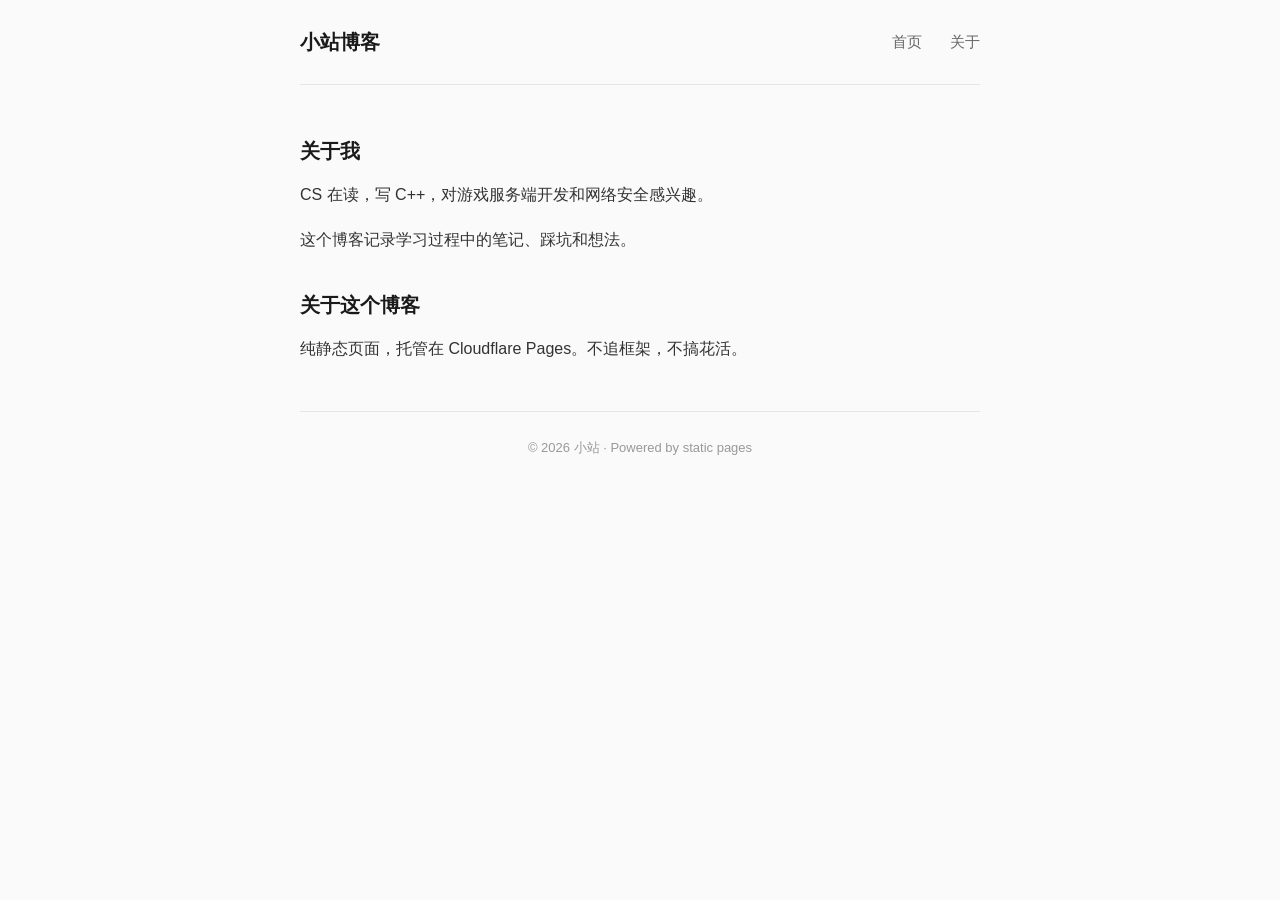
==== about.html @ 924251aa "Add about.html" ====
<!DOCTYPE html>
<html lang="zh-CN">
<head>
  <meta charset="UTF-8">
  <meta name="viewport" content="width=device-width, initial-scale=1.0">
  <title>关于 — 小站博客</title>
  <link rel="stylesheet" href="style.css">
</head>
<body>
  <header>
    <div class="header-inner">
      <a href="/" class="logo">小站博客</a>
      <nav>
        <a href="/">首页</a>
        <a href="about.html">关于</a>
      </nav>
    </div>
  </header>

  <main>
    <div class="about">
      <h2>关于我</h2>
      <p>CS 在读，写 C++，对游戏服务端开发和网络安全感兴趣。</p>
      <p>这个博客记录学习过程中的笔记、踩坑和想法。</p>

      <h2>关于这个博客</h2>
      <p>纯静态页面，托管在 Cloudflare Pages。不追框架，不搞花活。</p>
    </div>
  </main>

  <footer>
    <p>&copy; 2026 小站 · Powered by static pages</p>
  </footer>
</body>
</html>
---- style.css ----
* {
  margin: 0;
  padding: 0;
  box-sizing: border-box;
}

body {
  font-family: -apple-system, BlinkMacSystemFont, "Segoe UI", "PingFang SC", "Microsoft YaHei", sans-serif;
  background: #fafafa;
  color: #1a1a1a;
  line-height: 1.8;
  max-width: 720px;
  margin: 0 auto;
  padding: 0 20px;
}

header {
  border-bottom: 1px solid #e5e5e5;
  padding: 24px 0;
  margin-bottom: 48px;
}

.header-inner {
  display: flex;
  justify-content: space-between;
  align-items: center;
}

.logo {
  font-size: 20px;
  font-weight: 700;
  color: #1a1a1a;
  text-decoration: none;
}

nav a {
  color: #666;
  text-decoration: none;
  margin-left: 24px;
  font-size: 15px;
}

nav a:hover {
  color: #1a1a1a;
}

.post-item {
  margin-bottom: 40px;
}

.post-date {
  font-size: 13px;
  color: #999;
}

.post-item h2 {
  margin: 4px 0 8px;
  font-size: 22px;
}

.post-item h2 a {
  color: #1a1a1a;
  text-decoration: none;
}

.post-item h2 a:hover {
  text-decoration: underline;
}

.post-excerpt {
  color: #666;
  font-size: 15px;
}

/* Post page */
.post {
  margin-bottom: 48px;
}

.post-title {
  font-size: 28px;
  margin-bottom: 8px;
}

.post-meta {
  font-size: 13px;
  color: #999;
  margin-bottom: 32px;
}

.post-content {
  font-size: 16px;
  color: #333;
}

.post-content p {
  margin-bottom: 20px;
}

.post-content h2 {
  font-size: 20px;
  margin: 36px 0 16px;
}

.post-content h3 {
  font-size: 17px;
  margin: 28px 0 12px;
}

.post-content pre {
  background: #f4f4f4;
  padding: 16px;
  border-radius: 6px;
  overflow-x: auto;
  font-size: 14px;
  line-height: 1.6;
  margin-bottom: 20px;
}

.post-content code {
  font-family: "JetBrains Mono", "Fira Code", monospace;
  font-size: 14px;
}

.post-content p code {
  background: #f0f0f0;
  padding: 2px 6px;
  border-radius: 3px;
}

.post-content blockquote {
  border-left: 3px solid #ddd;
  padding-left: 16px;
  color: #666;
  margin-bottom: 20px;
}

.post-content ul, .post-content ol {
  margin-bottom: 20px;
  padding-left: 24px;
}

.post-content li {
  margin-bottom: 6px;
}

.back-link {
  display: inline-block;
  margin-bottom: 32px;
  color: #666;
  text-decoration: none;
  font-size: 14px;
}

.back-link:hover {
  color: #1a1a1a;
}

footer {
  border-top: 1px solid #e5e5e5;
  padding: 24px 0;
  margin-top: 48px;
  font-size: 13px;
  color: #999;
  text-align: center;
}

/* About page */
.about {
  font-size: 16px;
}

.about h2 {
  font-size: 20px;
  margin: 32px 0 12px;
}

.about p {
  color: #333;
  margin-bottom: 16px;
}
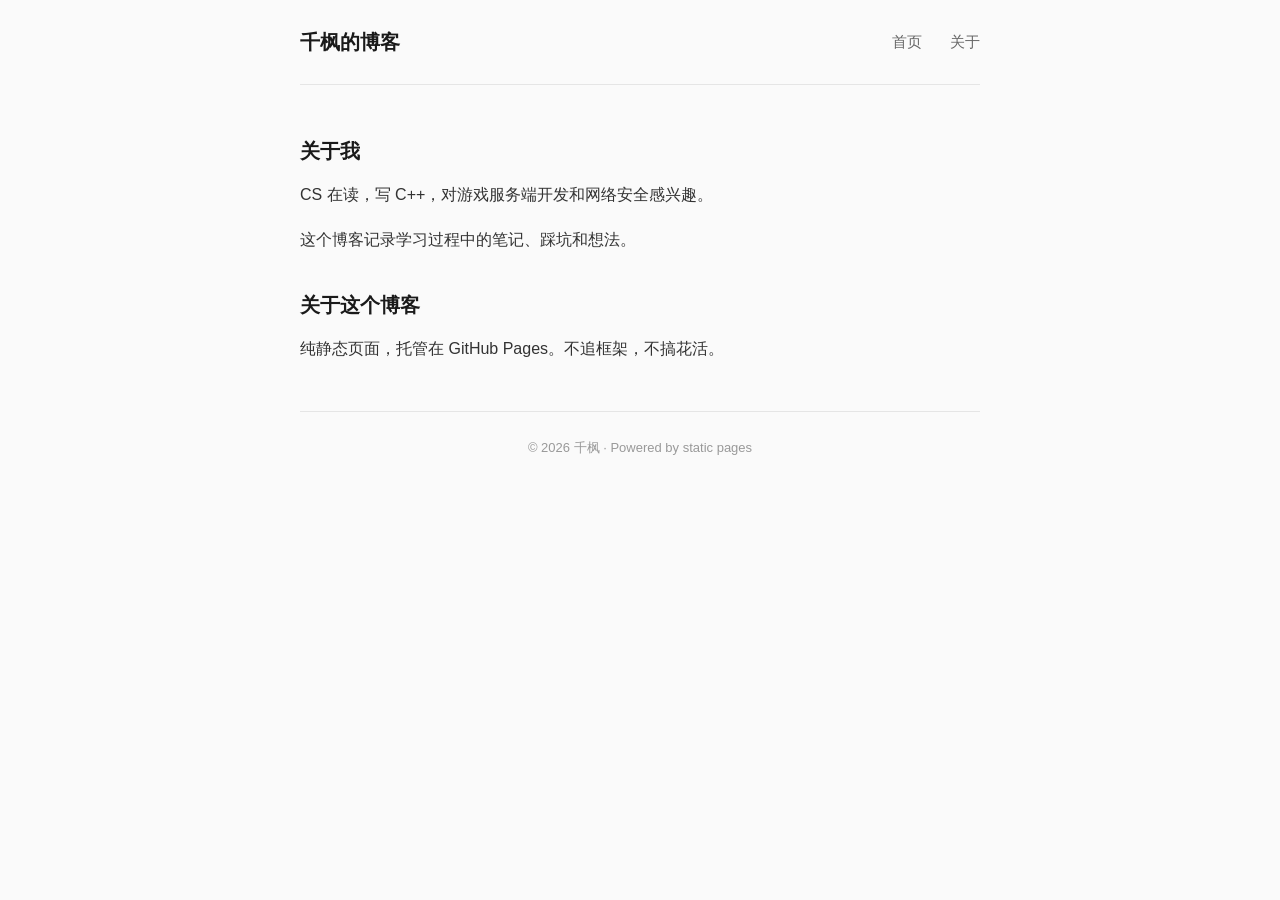
==== commit 5fdd8be8: "博客改名为千枫" ====
--- a/about.html
+++ b/about.html
@@ -3,13 +3,13 @@
 <head>
   <meta charset="UTF-8">
   <meta name="viewport" content="width=device-width, initial-scale=1.0">
-  <title>关于 — 小站博客</title>
+  <title>关于 — 千枫的博客</title>
   <link rel="stylesheet" href="style.css">
 </head>
 <body>
   <header>
     <div class="header-inner">
-      <a href="/" class="logo">小站博客</a>
+      <a href="/" class="logo">千枫的博客</a>
       <nav>
         <a href="/">首页</a>
         <a href="about.html">关于</a>
@@ -24,12 +24,12 @@
       <p>这个博客记录学习过程中的笔记、踩坑和想法。</p>
 
       <h2>关于这个博客</h2>
-      <p>纯静态页面，托管在 Cloudflare Pages。不追框架，不搞花活。</p>
+      <p>纯静态页面，托管在 GitHub Pages。不追框架，不搞花活。</p>
     </div>
   </main>
 
   <footer>
-    <p>&copy; 2026 小站 · Powered by static pages</p>
+    <p>&copy; 2026 千枫 · Powered by static pages</p>
   </footer>
 </body>
 </html>
